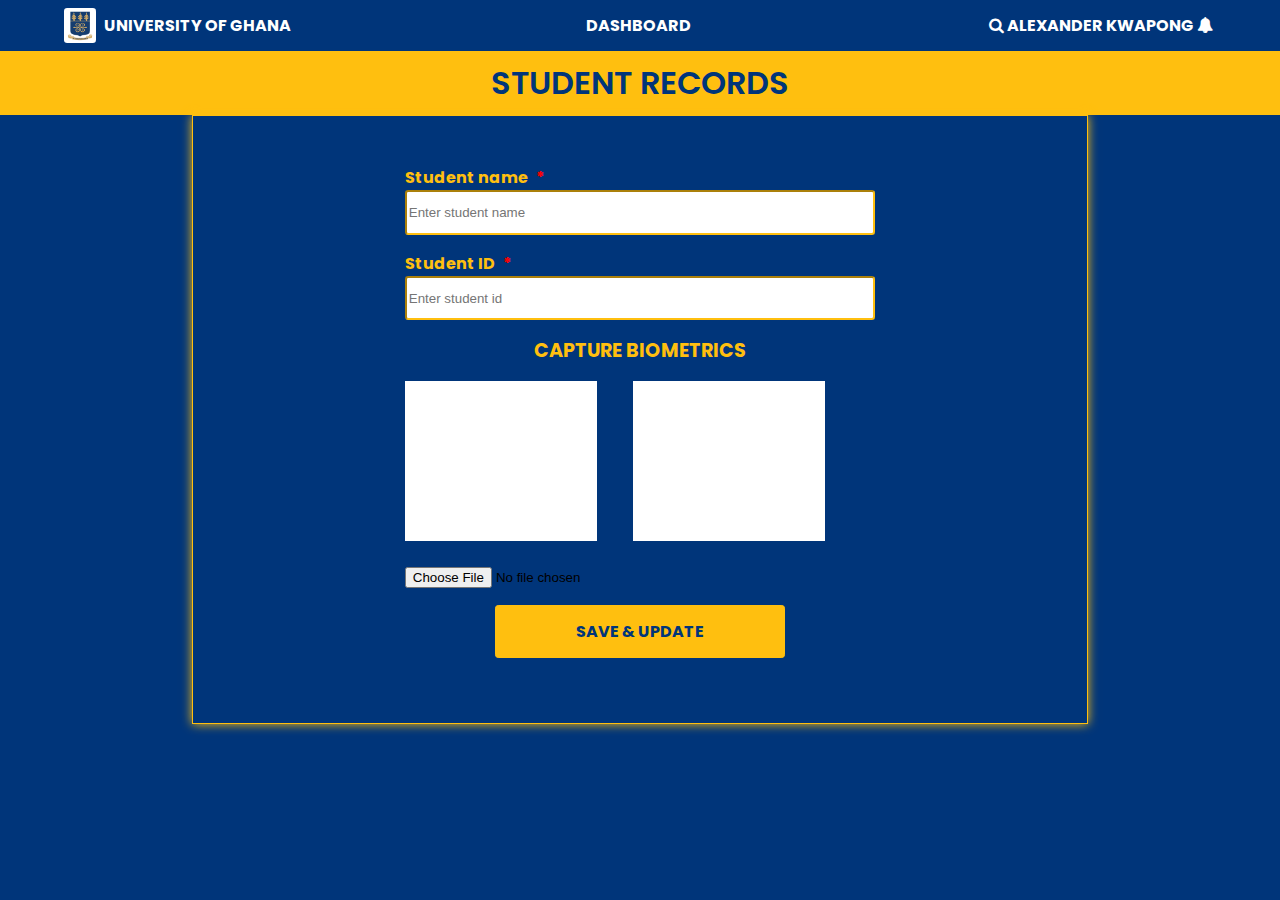
==== dashboard/records.html @ 42b946bb "updated records" ====
<!DOCTYPE html>
<html lang="en">
<head>
  <meta charset="UTF-8">
  <meta http-equiv="X-UA-Compatible" content="IE=edge">
  <meta name="viewport" content="width=device-width, initial-scale=1.0">
  <link rel="stylesheet" href="records.css">
  <link rel="preconnect" href="https://fonts.googleapis.com">
  <link rel="preconnect" href="https://fonts.gstatic.com" crossorigin>
  <link href="https://fonts.googleapis.com/css2?family=Poppins:wght@200;300;500;600;700&display=swap" rel="stylesheet">
  <link rel="stylesheet" href="https://cdnjs.cloudflare.com/ajax/libs/font-awesome/4.7.0/css/font-awesome.min.css">
  <title>Document</title>
</head>
<body>
  <header class="top-nav">
    <div class="logo-section">
      <img src="../assets/images/download.png" alt="logo-section">
      UNIVERSITY OF GHANA
    </div>
    <div class="header">
      DASHBOARD
    </div>
    <div class="profile-section">
      <div>
        <span class="fa fa-search"></span>
        ALEXANDER KWAPONG
        <span class="fa fa-bell" ></span>
      </div>

    </div>
  </header>
  <div class="background">
      <div class="header-text">STUDENT RECORDS</div>
      <div class="content">
        <div class="sub-content">
          <form action="" name="biometrics">
            <label for="stu-name">Student name</label>
            <div>
              <input type="text" class="student-name" placeholder="Enter student name">
            </div>
            <label for="stu-id">Student ID</label>
            <div>
              <input type="number" class="student-id" placeholder="Enter student id" required>
            </div>
            <div class="prompt">CAPTURE BIOMETRICS</div>
            <div class="biometrics"></div>
            <div class="biometrics-prompt"></div>
            <div>
              <input type="file" name="" id="">
            </div>
            <div class="save-btn-container">
              <button class="save-btn">SAVE & UPDATE</button>
            </div>
          </form>
        </div>
      </div>
    
  </div>
</body>
</html>
---- dashboard/records.css ----
* {
  box-sizing: border-box;
}
body {
  font-family: 'Poppins', sans-serif;
  margin: 0;
  padding: 0;
  background-color: #00357A;
}
.top-nav {
  display: flex;
  justify-content: space-between;
  align-items: center;
  padding-inline: 5%;
  padding-block: .5rem;
  background-color: #00357A;
  color: #ffffff;
  font-weight: 700;

}

.logo-section {
  display: flex;
  align-items: center;
  gap: .5rem;
}
.logo-section img {
  width: 2rem;
  border-radius: .2rem;
}
.profile-section {
  padding: .2rem;
}
.header-text {
  text-align: center;
  padding-block: .5rem;
  font-size: 2rem;
  font-weight: 600;
  color: #00357A;
  background-color: #FFBF0F;
  text-shadow: transparent;
}

.content {
  margin-top: 2rem;
  display: flex;
  justify-content: center;
  border: 1px solid #FFBF0F;
  -webkit-box-shadow: 0 0 10px #00357A;
        box-shadow: 0 0 10px #FFBF0F;
  width: 70%;
  margin: 0 auto;
  padding-block: 1rem;
}
.sub-content {
  display: flex;
  flex-direction: column;
  align-items: center;
  gap: 2rem;
  border: 1px solid #00357A;
  padding: 2rem;
  width: 60%;
  background-color: #00357A;
}
.sub-content > *{
  width: 100%;
}
form > * {
  margin-bottom: 1rem;
}
.student-name, .student-id {
  width: 100%;
  padding-block: .8rem;
  border-radius: .2rem;
  border-color: #FFBF0F;
}
label {
  color: #FFBF0F;
  font-weight: 700;
}
label::after {
  content: "*";
  color: red;
  margin-left: .5rem;
}
.biometrics, .biometrics-prompt {
  display: inline-block;
  width: 12rem;
  height: 10rem;
  background-color: #ffffff;
}
.prompt {
  text-align: center;
  color: #FFBF0F;
  font-weight: 700;
  font-size: 1.2rem;
}
.biometrics {
  margin-right: 2rem;
}
.save-btn-container {
  text-align: center;
}
.save-btn {
  background-color: #FFBF0F;
  padding-block: .8rem;
  padding-inline: 5rem;
  color: #00357A;
  font-family: 'Poppins', sans-serif;
  border: 1px solid #FFBF0F;
  font-size: 1rem;
  font-weight: 700;
  border-radius: .2rem;
  
}
.save-btn:hover {
  -webkit-box-shadow: 0 0 10px #FFBF0F;
  box-shadow: 0 0 10px #FFBF0F;
  transition: 200ms ease-out;
  cursor: pointer;
}
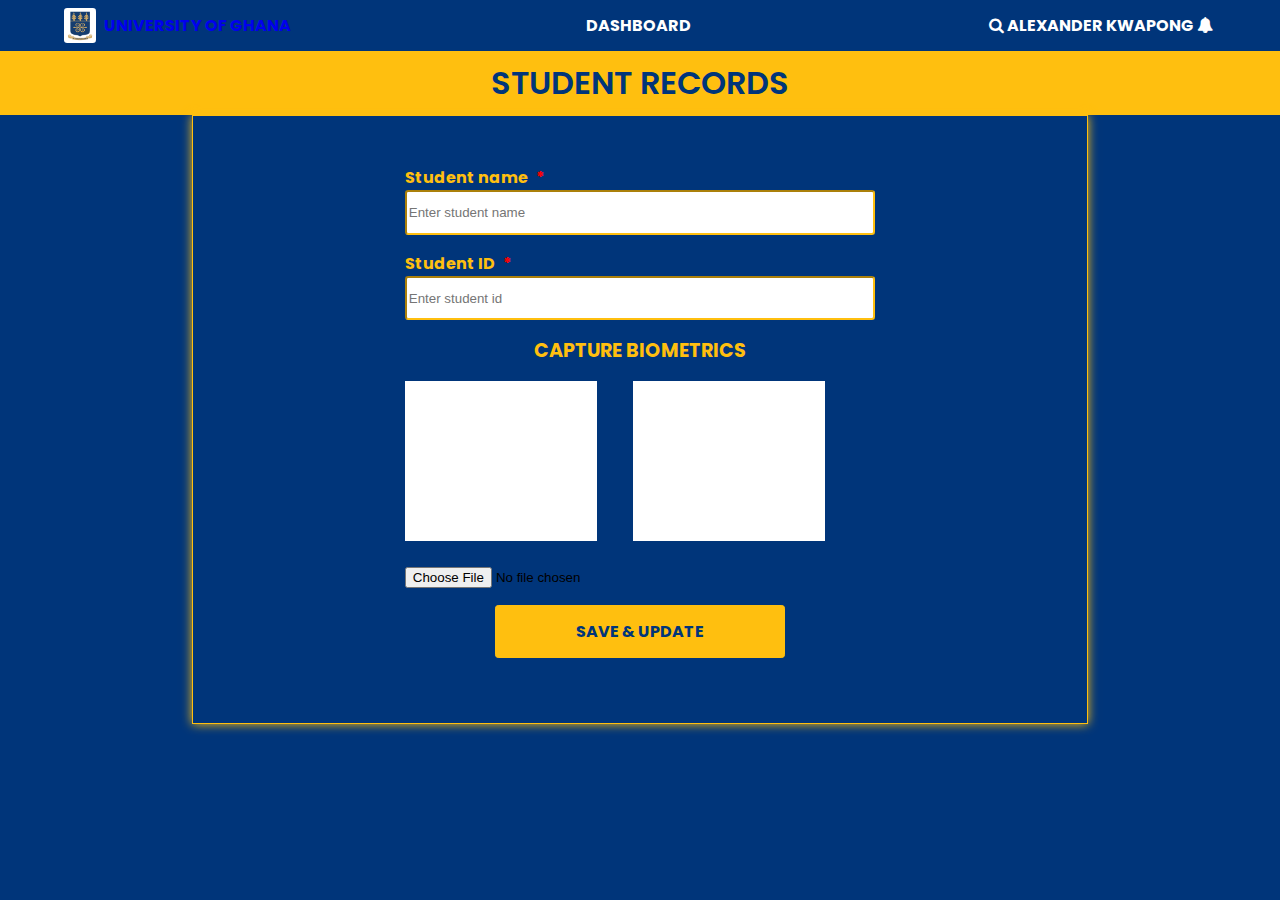
==== commit 9e815c2e: "final" ====
--- a/dashboard/records.html
+++ b/dashboard/records.html
@@ -15,7 +15,7 @@
   <header class="top-nav">
     <div class="logo-section">
       <img src="../assets/images/download.png" alt="logo-section">
-      UNIVERSITY OF GHANA
+      <a href="../dashboard/dashboard.html" style="text-decoration:none;">UNIVERSITY OF GHANA</a> 
     </div>
     <div class="header">
       DASHBOARD
@@ -43,10 +43,10 @@
               <input type="number" class="student-id" placeholder="Enter student id" required>
             </div>
             <div class="prompt">CAPTURE BIOMETRICS</div>
-            <div class="biometrics"></div>
+            <div class="biometrics" id="biometric-photo"></div>
             <div class="biometrics-prompt"></div>
             <div>
-              <input type="file" name="" id="">
+              <input type="file" name="" id="image-input" accept="image/jpeg, image/png, image/jpg">
             </div>
             <div class="save-btn-container">
               <button class="save-btn">SAVE & UPDATE</button>
@@ -56,5 +56,6 @@
       </div>
     
   </div>
+  <script src="../scripts.js"></script>
 </body>
 </html>